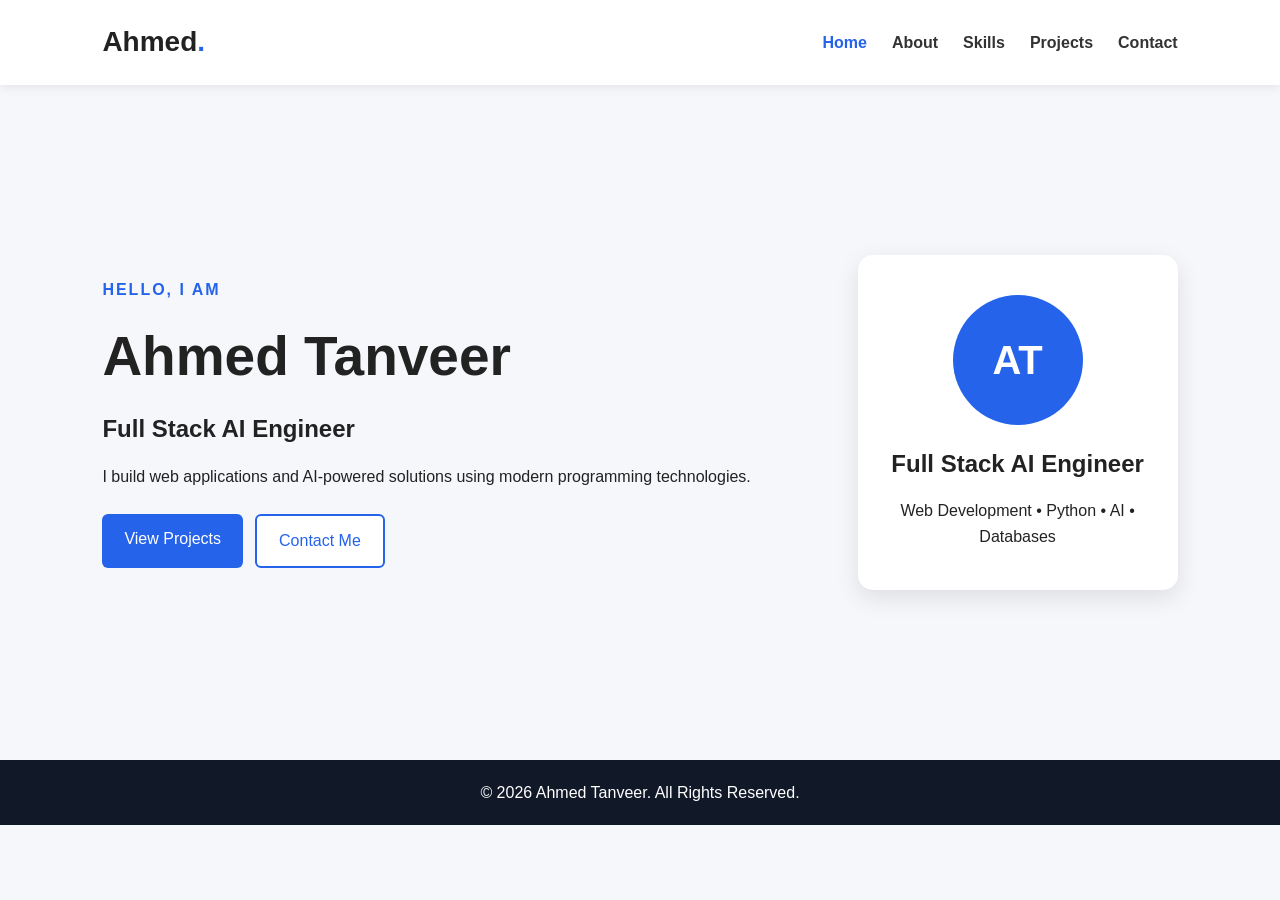
==== index.html @ fa45f6ff "portfolio" ====
<!DOCTYPE html>
<html lang="en">
<head>
    <meta charset="UTF-8">
    <meta name="viewport" content="width=device-width, initial-scale=1.0">
    <title>Ahmed Tanveer | Home</title>
    <link rel="stylesheet" href="style.css">
</head>
<body>

    <header>
        <nav class="navbar">
            <h2 class="logo">Ahmed<span>.</span></h2>

            <ul class="nav-links">
                <li><a class="active" href="index.html">Home</a></li>
                <li><a href="about.html">About</a></li>
                <li><a href="skills.html">Skills</a></li>
                <li><a href="projects.html">Projects</a></li>
                <li><a href="contact.html">Contact</a></li>
            </ul>

            <button class="menu-btn" onclick="toggleMenu()"></button>
        </nav>
    </header>

    <main class="hero">
        <div class="hero-text">
            <p class="small-text">HELLO, I AM</p>
            <h1>Ahmed Tanveer</h1>
            <h2>Full Stack AI Engineer</h2>

            <p>
                I build web applications and AI-powered solutions using
                modern programming technologies.
            </p>

            <div class="buttons">
                <a class="btn" href="projects.html">View Projects</a>
                <a class="btn outline" href="contact.html">Contact Me</a>
            </div>
        </div>

        <div class="profile-card">
            <div class="profile-circle">AT</div>
            <h2>Full Stack AI Engineer</h2>
            <p>Web Development • Python • AI • Databases</p>
        </div>
    </main>

    <footer>
        <p>© 2026 Ahmed Tanveer. All Rights Reserved.</p>
    </footer>

    <script src="script.js"></script>
</body>
</html>
---- style.css ----
* {
    margin: 0;
    padding: 0;
    box-sizing: border-box;
}

body {
    font-family: Arial, sans-serif;
    background-color: #f5f7fb;
    color: #222;
    line-height: 1.6;
}

/* Navigation */
.navbar {
    display: flex;
    justify-content: space-between;
    align-items: center;
    padding: 20px 8%;
    background: white;
    box-shadow: 0 2px 10px rgba(0, 0, 0, 0.08);
}

.logo {
    font-size: 28px;
}

.logo span,
.small-text,
.number,
.project-card strong {
    color: #2563eb;
}

.nav-links {
    display: flex;
    list-style: none;
    gap: 25px;
}

.nav-links a {
    text-decoration: none;
    color: #333;
    font-weight: bold;
}

.nav-links a:hover,
.nav-links a.active {
    color: #2563eb;
}

.menu-btn {
    display: none;
    border: none;
    background: none;
    font-size: 25px;
    cursor: pointer;
}

/* Home */
.hero {
    min-height: 75vh;
    padding: 70px 8%;
    display: flex;
    justify-content: space-between;
    align-items: center;
    gap: 40px;
}

.hero-text {
    max-width: 650px;
}

.small-text {
    font-weight: bold;
    letter-spacing: 2px;
}

.hero h1 {
    font-size: 55px;
    margin: 10px 0;
}

.hero h2 {
    margin-bottom: 15px;
}

.buttons {
    margin-top: 25px;
    display: flex;
    gap: 12px;
}

.btn {
    display: inline-block;
    padding: 12px 22px;
    background: #2563eb;
    color: white;
    border: none;
    border-radius: 6px;
    text-decoration: none;
    cursor: pointer;
    font-size: 16px;
}

.btn:hover {
    background: #1d4ed8;
}

.btn.outline {
    background: white;
    color: #2563eb;
    border: 2px solid #2563eb;
}

.profile-card {
    background: white;
    width: 320px;
    padding: 40px 25px;
    text-align: center;
    border-radius: 15px;
    box-shadow: 0 8px 25px rgba(0, 0, 0, 0.1);
}

.profile-circle {
    width: 130px;
    height: 130px;
    margin: 0 auto 20px;
    border-radius: 50%;
    background: #2563eb;
    color: white;
    display: flex;
    align-items: center;
    justify-content: center;
    font-size: 40px;
    font-weight: bold;
}

/* Other pages */
.page-section {
    padding: 60px 8%;
    min-height: 75vh;
}

.page-section h1 {
    font-size: 42px;
    margin-bottom: 35px;
}

.two-column {
    display: grid;
    grid-template-columns: 1fr 1fr;
    gap: 25px;
    margin-bottom: 25px;
}

.box,
.skill-card,
.project-card,
.contact-form {
    background: white;
    padding: 25px;
    border-radius: 12px;
    box-shadow: 0 5px 18px rgba(0, 0, 0, 0.07);
}

.box h2,
.skill-card h2,
.project-card h2 {
    margin-bottom: 12px;
}

.skills-grid,
.projects-grid {
    display: grid;
    grid-template-columns: repeat(3, 1fr);
    gap: 22px;
}

.skill-bar {
    height: 10px;
    background: #e5e7eb;
    border-radius: 10px;
    margin: 12px 0 8px;
}

.skill-bar div {
    height: 100%;
    background: #2563eb;
    border-radius: 10px;
}

.number {
    font-weight: bold;
    font-size: 18px;
    display: block;
    margin-bottom: 10px;
}

.project-card strong {
    font-size: 14px;
}

/* Contact */
.contact-form {
    display: flex;
    flex-direction: column;
    gap: 15px;
}

.contact-form input,
.contact-form textarea {
    width: 100%;
    padding: 13px;
    border: 1px solid #ccc;
    border-radius: 6px;
    font-size: 16px;
}

.contact-form textarea {
    resize: vertical;
}

/* Footer */
footer {
    text-align: center;
    padding: 20px;
    background: #111827;
    color: white;
}

/* Mobile */
@media (max-width: 800px) {

    .menu-btn {
        display: block;
    }

    .nav-links {
        display: none;
        position: absolute;
        top: 70px;
        right: 8%;
        width: 200px;
        padding: 20px;
        background: white;
        flex-direction: column;
        gap: 15px;
        box-shadow: 0 5px 15px rgba(0, 0, 0, 0.12);
    }

    .nav-links.show {
        display: flex;
    }

    .hero {
        flex-direction: column;
        text-align: center;
    }

    .hero h1 {
        font-size: 40px;
    }

    .buttons {
        justify-content: center;
    }

    .two-column,
    .skills-grid,
    .projects-grid {
        grid-template-columns: 1fr;
    }
}
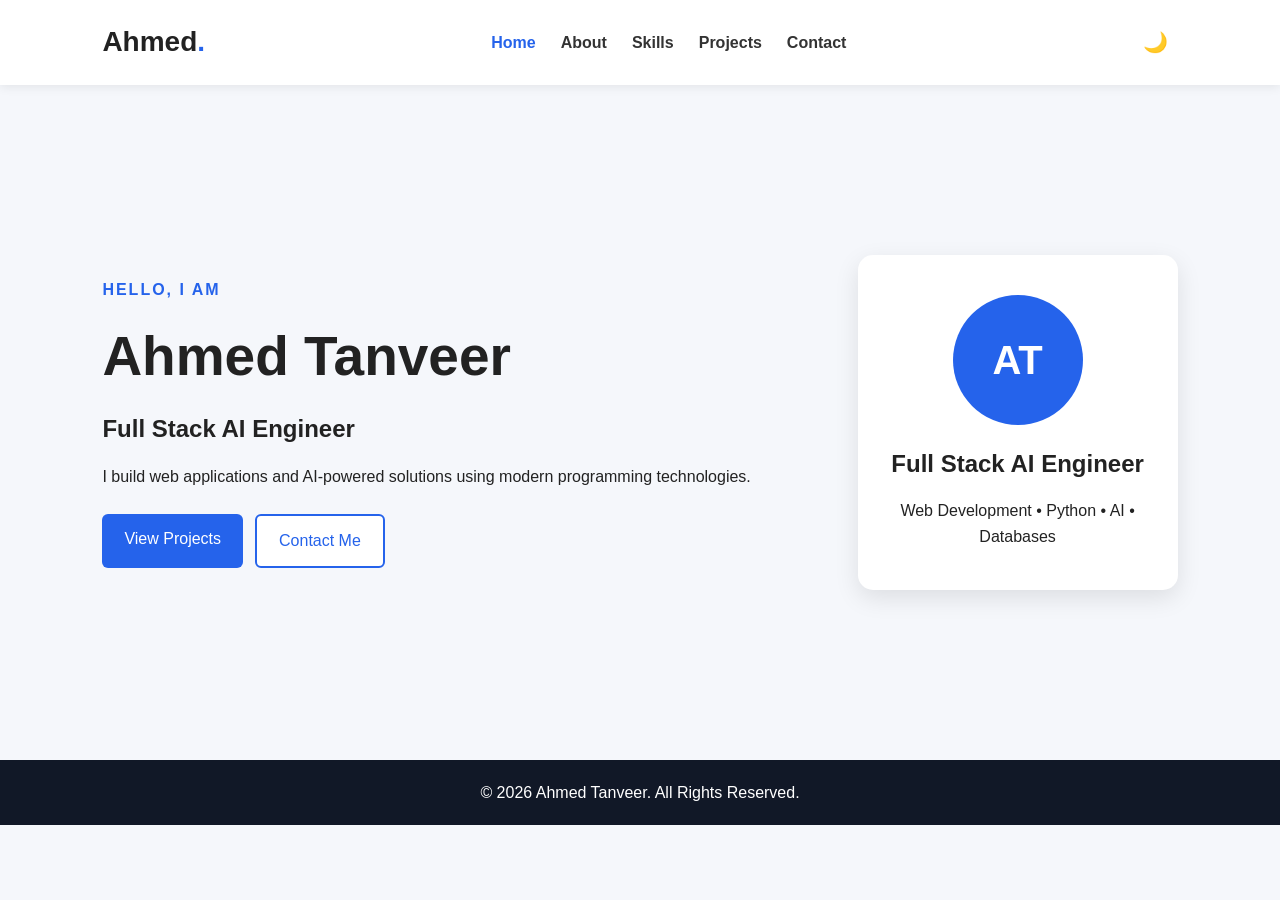
==== commit eb6300a4: "Add dark mode toggle and update copyright year dynamically" ====
--- a/index.html
+++ b/index.html
@@ -20,6 +20,7 @@
                 <li><a href="contact.html">Contact</a></li>
             </ul>
 
+            <button class="theme-btn" onclick="toggleTheme()" title="Toggle Dark Mode">🌙</button>
             <button class="menu-btn" onclick="toggleMenu()"></button>
         </nav>
     </header>
@@ -49,7 +50,7 @@
     </main>
 
     <footer>
-        <p>© 2026 Ahmed Tanveer. All Rights Reserved.</p>
+        <p>© <span id="year">2026</span> Ahmed Tanveer. All Rights Reserved.</p>
     </footer>
 
     <script src="script.js"></script>
--- a/style.css
+++ b/style.css
@@ -56,6 +56,16 @@
     font-size: 25px;
     cursor: pointer;
 }
+
+.theme-btn {
+    border: none;
+    background: none;
+    font-size: 20px;
+    cursor: pointer;
+    padding: 5px 10px;
+    border-radius: 6px;
+}
+
 
 /* Home */
 .hero {
@@ -272,3 +282,23 @@
         grid-template-columns: 1fr;
     }
 }
+
+/* Dark Mode */
+body.dark-mode {
+    background-color: #111827;
+    color: #f9fafb;
+}
+
+body.dark-mode .navbar,
+body.dark-mode .project-card,
+body.dark-mode .box,
+body.dark-mode .profile-card,
+body.dark-mode .skill-card {
+    background-color: #1f2937;
+    color: #f9fafb;
+}
+
+body.dark-mode .nav-links a {
+    color: #f9fafb;
+}
+
